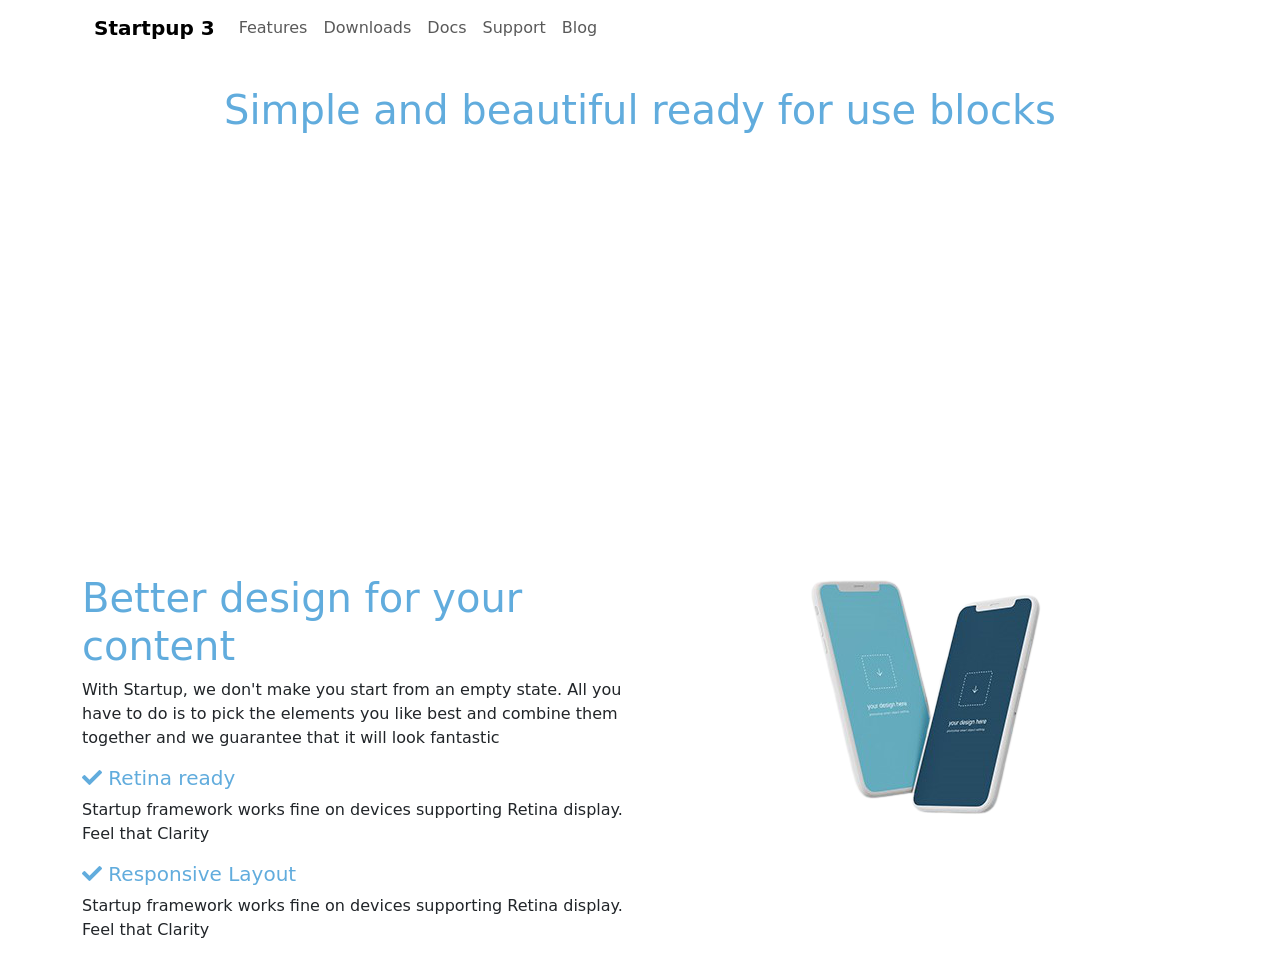
==== bootstrap.html @ a720c32f "first commit" ====
<!DOCTYPE html>
<html lang="en">
<head>
    <meta charset="UTF-8">
    <meta http-equiv="X-UA-Compatible" content="IE=edge">
    <meta name="viewport" content="width=device-width, initial-scale=1.0">
    <link rel="stylesheet" href="css/font-awesome.css">
    <link rel="stylesheet" href="css/style.css">
    <link href="https://cdnjs.cloudflare.com/ajax/libs/font-awesome/5.13.0/css/all.min.css" rel="stylesheet">
    <link href="https://cdn.jsdelivr.net/npm/bootstrap@5.1.3/dist/css/bootstrap.min.css" rel="stylesheet" integrity="sha384-1BmE4kWBq78iYhFldvKuhfTAU6auU8tT94WrHftjDbrCEXSU1oBoqyl2QvZ6jIW3" crossorigin="anonymous">
    
    
    <title>Bootstrap</title>
</head>
<body>
    <div class="container">
        <!--Nav bar starts here-->
        <nav class="navbar navbar-expand-lg">
            <div class="container-fluid">
              <a class="navbar-brand header-color" href="#">Startpup 3</a>
              <button class="navbar-toggler" type="button" data-bs-toggle="collapse" data-bs-target="#navbarSupportedContent" aria-controls="navbarSupportedContent" aria-expanded="false" aria-label="Toggle navigation">
                <span class="navbar-toggler-icon"></span>
              </button>
              <div class="collapse navbar-collapse" id="navbarSupportedContent">
                <ul class="navbar-nav me-auto mb-2 mb-lg-0">
                  <li class="nav-item">
                    <a class="nav-link header-color" aria-current="page" href="#">Features</a>
                  </li>
                  <li class="nav-item">
                    <a class="nav-link header-color" href="#">Downloads</a>
                  </li>
                  <li class="nav-item">
                    <a class="nav-link header-color" href="#">Docs</a>
                  </li>
                  <li class="nav-item">
                    <a class="nav-link header-color" href="#">Support</a>
                  </li>
                  <li class="nav-item">
                    <a class="nav-link header-color" href="#">Blog</a>
                  </li>  
                </ul>
              </div>
            </div>
          </nav>
          <!--Nav bar ends here-->



          <!--Heading starts-->
          <div class="text-center heading">
              <h1 class="header-color">Simple and beautiful ready for use blocks</h1>

          </div>
          <!--Heading ends here-->

          <!--Embed Youtube video starts-->
          <div class="video">
                <iframe class="rounded mx-auto d-block" src="https://www.youtube.com/embed/fEvKo90qBns" width="510" height="320"></iframe>
          </div>
          <!--Embed Youtube video ends-->


          <!--last info starts-->

          <div class="row text-center">

              <!--text side starts-->
          <div class="col text-start">

              <h1 class="header-color">Better design for your content</h1>
              <p>With Startup, we don't make you start from an empty state. All you have to do is to pick the elements you like best and combine them together and we guarantee that it will look fantastic</p>
              
              <h5 class="header-color"><span><i class="fas fa-check"></i></span> Retina ready</h5>
              <p>Startup framework works fine on devices supporting Retina display. Feel that Clarity</p>

              <h5 class="header-color"><span><i class="fas fa-check"></i></span> Responsive Layout</h5>
              <p>Startup framework works fine on devices supporting Retina display. Feel that Clarity</p>

            </div>
        <!--text side ends-->

        <!--pics side starts-->
        <div class="col">
              <img src="images/phonemockup.png" alt="">
        </div>
      <!--pics side ends-->


          </div>

          <!--last info ends-->
    </div>
    


<script src="https://cdn.jsdelivr.net/npm/bootstrap@5.1.3/dist/js/bootstrap.bundle.min.js" integrity="sha384-ka7Sk0Gln4gmtz2MlQnikT1wXgYsOg+OMhuP+IlRH9sENBO0LRn5q+8nbTov4+1p" crossorigin="anonymous"></script>

</body>
</html>
---- css/style.css ----
.container{
    background-color: #fff;
}

.heading{
    margin-top: 30px;
}

.video{
    margin-top: 50px;
    margin-bottom: 70px;
}
.navbar-brand{
    font-weight: 700;
}

i{
    color: rgb(97, 172, 221);
}

.header-color{
    color: rgb(97, 172, 221);
}
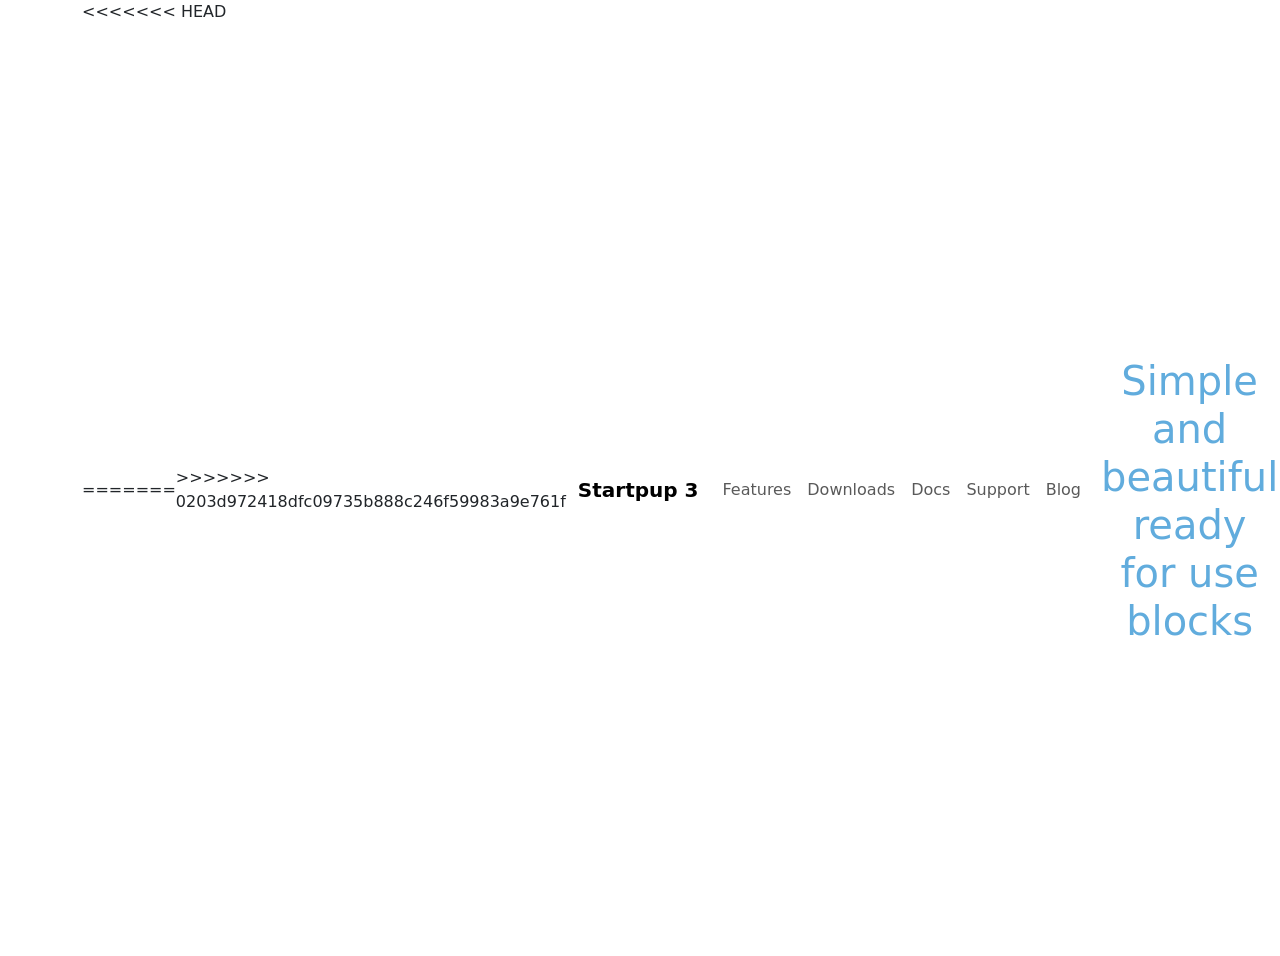
==== commit 129c780d: "second commit" ====
--- a/bootstrap.html
+++ b/bootstrap.html
@@ -14,12 +14,19 @@
 </head>
 <body>
     <div class="container">
+        
         <!--Nav bar starts here-->
+<<<<<<< HEAD
+        <nav class="navbar navbar-expand-lg ">
+=======
+        
         <nav class="navbar navbar-expand-lg">
+>>>>>>> 0203d972418dfc09735b888c246f59983a9e761f
             <div class="container-fluid">
               <a class="navbar-brand header-color" href="#">Startpup 3</a>
               <button class="navbar-toggler" type="button" data-bs-toggle="collapse" data-bs-target="#navbarSupportedContent" aria-controls="navbarSupportedContent" aria-expanded="false" aria-label="Toggle navigation">
-                <span class="navbar-toggler-icon"></span>
+                <span class="navbar-toggler-icon"><i class="fas fa-bars"></i></span>
+                
               </button>
               <div class="collapse navbar-collapse" id="navbarSupportedContent">
                 <ul class="navbar-nav me-auto mb-2 mb-lg-0">
@@ -42,6 +49,7 @@
               </div>
             </div>
           </nav>
+        
           <!--Nav bar ends here-->
 
 
@@ -96,4 +104,4 @@
 <script src="https://cdn.jsdelivr.net/npm/bootstrap@5.1.3/dist/js/bootstrap.bundle.min.js" integrity="sha384-ka7Sk0Gln4gmtz2MlQnikT1wXgYsOg+OMhuP+IlRH9sENBO0LRn5q+8nbTov4+1p" crossorigin="anonymous"></script>
 
 </body>
-</html>+</html>
--- a/css/style.css
+++ b/css/style.css
@@ -20,4 +20,9 @@
 
 .header-color{
     color: rgb(97, 172, 221);
-}+}
+
+.navbar-toggler{
+    background-color: rgb(97, 172, 221);
+}
+
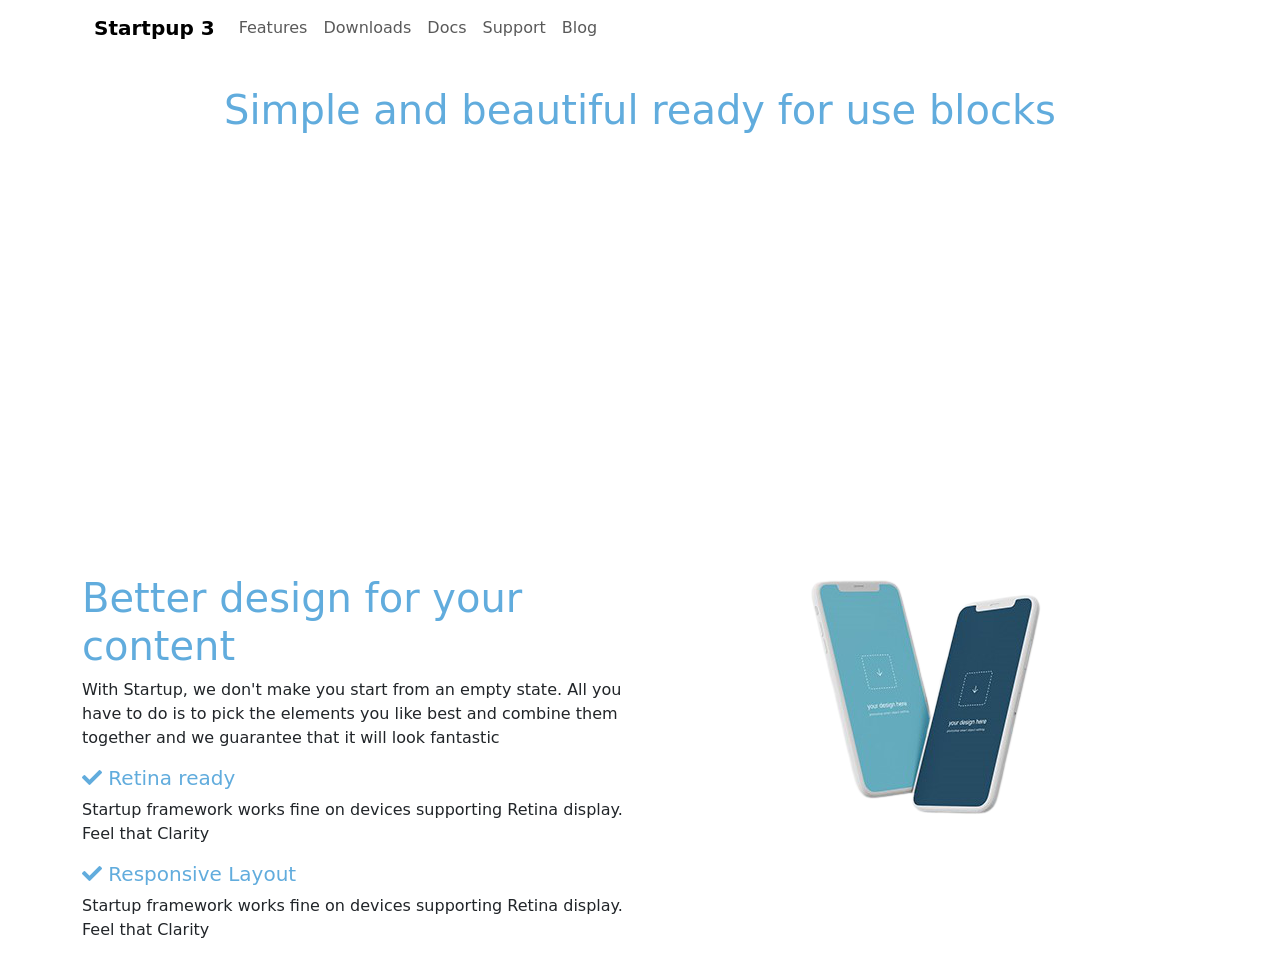
==== commit 26e441a8: "second commit" ====
--- a/bootstrap.html
+++ b/bootstrap.html
@@ -16,12 +16,9 @@
     <div class="container">
         
         <!--Nav bar starts here-->
-<<<<<<< HEAD
+
         <nav class="navbar navbar-expand-lg ">
-=======
-        
-        <nav class="navbar navbar-expand-lg">
->>>>>>> 0203d972418dfc09735b888c246f59983a9e761f
+
             <div class="container-fluid">
               <a class="navbar-brand header-color" href="#">Startpup 3</a>
               <button class="navbar-toggler" type="button" data-bs-toggle="collapse" data-bs-target="#navbarSupportedContent" aria-controls="navbarSupportedContent" aria-expanded="false" aria-label="Toggle navigation">
